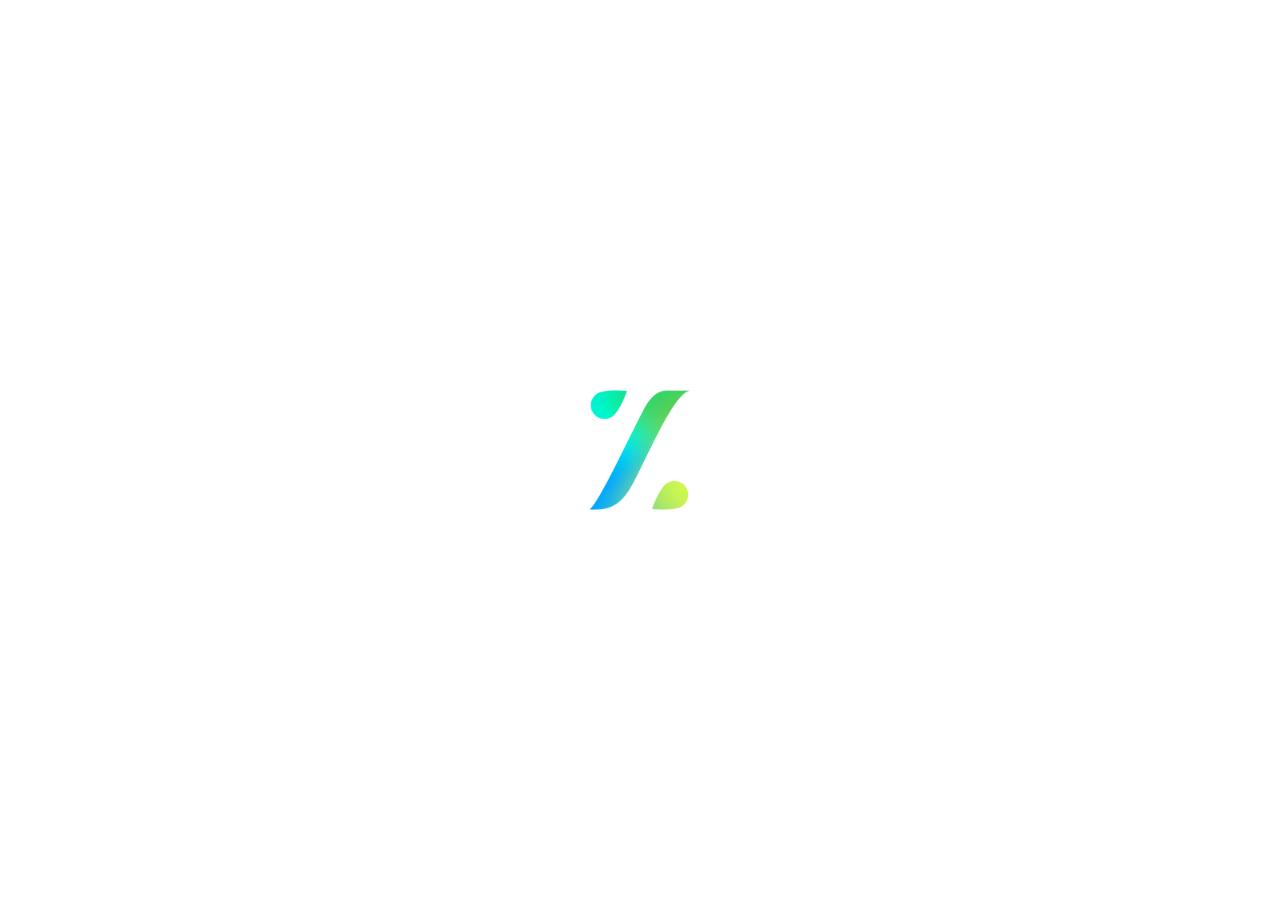
==== index.html @ a18e0700 "Add files via upload" ====
<!DOCTYPE html>
<html lang="id">
<head>
	<meta charset="UTF-8">
	<title>Zaleva</title>
	<meta name="title" content="Zaleva">
	<meta name="description" content="Jual sprei, bed cover, masker dan masih banyak lagi">
	<meta name="keywords" content="zaleva, jual, sprei, bed cover, masker, jogjakarta, yogyakarta, jogja, yogya">
	<meta name="google" content="notranslate">
	<meta name="viewport" content="width=device-width, minimum-scale=1, initial-scale=1">
	<meta name="robots" content="index, follow">
	<meta http-equiv="X-UA-Compatible" content="IE=edge">
	<!-- Open Graph -->
	<meta property="og:title" content="Zaleva">
	<meta property="og:description" content="Jual sprei, bed cover, masker dan masih banyak lagi">
	<meta property="og:image" content="assets/img/ogp.jpg">
	<meta property="og:image:width" content="1200">
	<meta property="og:image:height" content="630">
	<meta property="og:locale" content="id_ID">
	<meta property="og:type" content="website">
	<meta property="og:site_name" content="Zaleva">
	<meta property="og:url" content="https://zalevaid.github.io">
	<!-- <meta property="twitter:image" content="assets/img/ogp.jpg"> -->
	<!-- Canonical -->
	<link rel="canonical" href="https://zalevaid.github.io">
	<!-- Favicon -->
	<!-- <link rel="shortcut icon" sizes="16x16 32x32 48x48" href="assets/icon/favicon.ico"> -->
	<!-- Manifest -->
	<!-- <link rel="manifest" href="manifest.json"> -->
	<!-- Android -->
	<!-- <link rel="icon" type="image/png" sizes="16x16" href="assets/icon/icon-16x16.png">
	<link rel="icon" type="image/png" sizes="32x32" href="assets/icon/icon-32x32.png"> -->
	<!-- iOS -->
	<!-- <meta name="apple-mobile-web-app-capable" content="yes">
	<meta name="apple-mobile-web-app-status-bar-style" content="default">
	<meta name="apple-mobile-web-app-title" content="Zaleva">
	<link rel="apple-touch-icon" href="assets/icon/icon-72x72.png">
	<link rel="apple-touch-icon" href="assets/icon/icon-96x96.png">
	<link rel="apple-touch-icon" href="assets/icon/icon-128x128.png">
	<link rel="apple-touch-icon" href="assets/icon/icon-144x144.png">
	<link rel="apple-touch-icon" href="assets/icon/icon-152x152.png">
	<link rel="apple-touch-icon" href="assets/icon/icon-192x192.png">
	<link rel="apple-touch-icon" href="assets/icon/icon-384x384.png">
	<link rel="apple-touch-icon" href="assets/icon/icon-512x512.png"> -->
	<!-- Windows -->
	<!-- <meta name="msapplication-TileImage" content="assets/icon/icon-512x512.png"> -->
	<!-- Status Bar -->
	<meta name="apple-mobile-web-app-status-bar" content="#023466">
	<meta name="msapplication-TileColor" content="#023466">
	<meta name="theme-color" content="#023466">
	<!-- Preload -->
	<!-- <link rel="preload" as="style" href="https://cdn.jsdelivr.net/npm/bootstrap@5.0.0-beta1/dist/css/bootstrap.min.css">
	<link rel="preload" as="script" href="https://cdn.jsdelivr.net/npm/bootstrap@5.0.0-beta1/dist/js/bootstrap.bundle.min.js">
	<link rel="preconnect" href="https://fonts.gstatic.com">
	<link rel="preload" as="style" href="assets/css/main.css">
	<link rel="preload" as="script" href="assets/js/main.js"> -->
	<!-- Main -->
	<!-- <link rel="stylesheet" href="https://fonts.googleapis.com/css2?family=Work+Sans:wght@400;500;700&display=swap">
	<link rel="stylesheet" href="https://cdn.jsdelivr.net/npm/bootstrap@5.0.0-beta1/dist/css/bootstrap.min.css" crossorigin="anonymous" integrity="sha384-giJF6kkoqNQ00vy+HMDP7azOuL0xtbfIcaT9wjKHr8RbDVddVHyTfAAsrekwKmP1">
	<link rel="stylesheet" href="assets/css/main.css"> -->
	<style type="text/css">
		body {
			margin: 0;
			display: flex;
			align-items: center;
			justify-content: center;
			width: 100vw;
			height: 100vh;
		}
	</style>
</head>

<body>

<img width="200" height="200" src="logo.png">

</body>
</html>
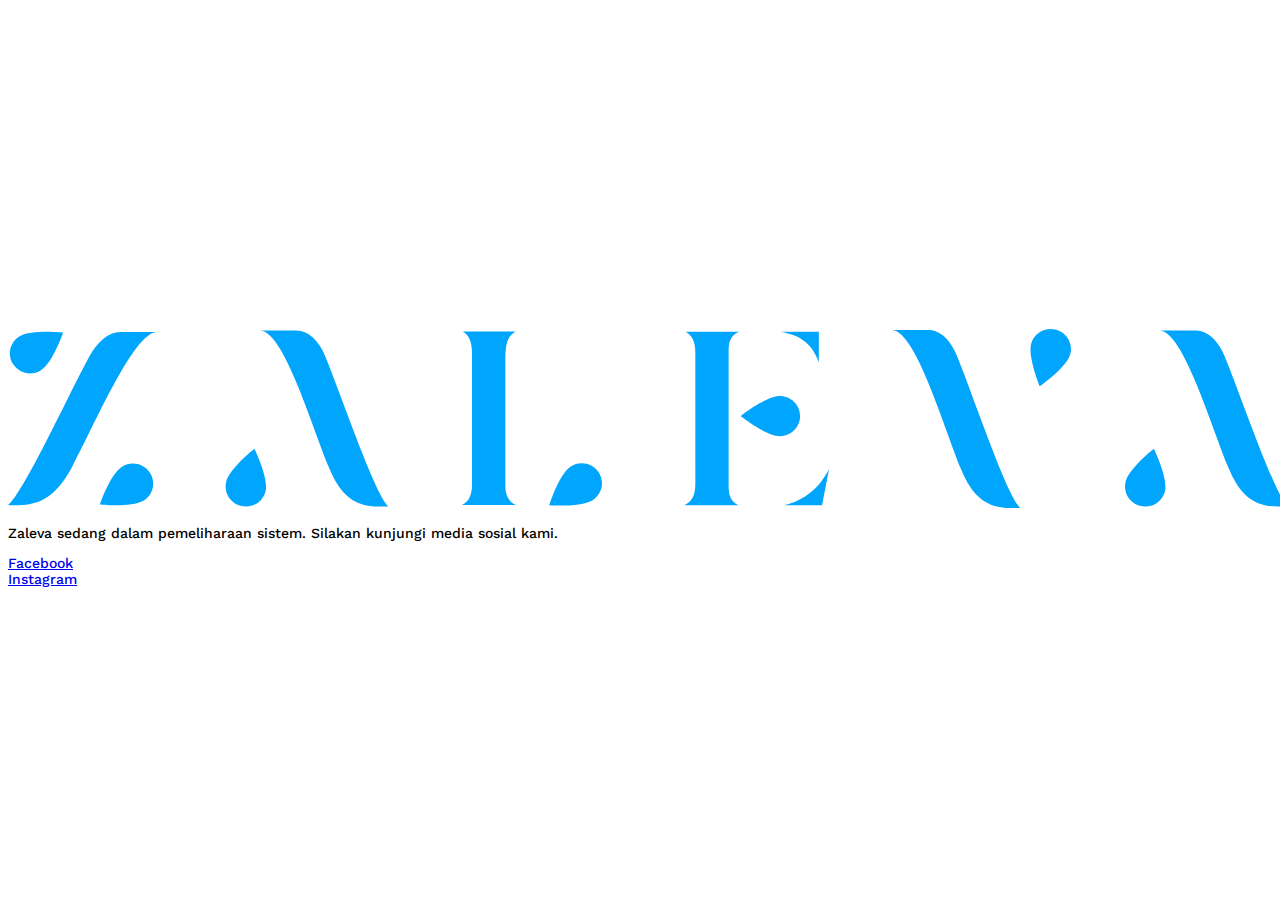
==== commit f8661081: "Add files via upload" ====
--- a/index.html
+++ b/index.html
@@ -4,75 +4,76 @@
 	<meta charset="UTF-8">
 	<title>Zaleva</title>
 	<meta name="title" content="Zaleva">
-	<meta name="description" content="Jual sprei, bed cover, masker dan masih banyak lagi">
-	<meta name="keywords" content="zaleva, jual, sprei, bed cover, masker, jogjakarta, yogyakarta, jogja, yogya">
+	<meta name="description" content="Jual sprei dan bed cover unik. Bisa dikirim ke seluruh Indonesia.">
+	<meta name="keywords" content="sprei, bed cover, unik, lucu, mewah, elegan, karakter, kartun, jual, yogya, yogyakarta, jogja, jogjakarta, indonesia">
 	<meta name="google" content="notranslate">
 	<meta name="viewport" content="width=device-width, minimum-scale=1, initial-scale=1">
 	<meta name="robots" content="index, follow">
 	<meta http-equiv="X-UA-Compatible" content="IE=edge">
 	<!-- Open Graph -->
 	<meta property="og:title" content="Zaleva">
-	<meta property="og:description" content="Jual sprei, bed cover, masker dan masih banyak lagi">
+	<meta property="og:description" content="Jual sprei dan bed cover unik. Bisa dikirim ke seluruh Indonesia.">
 	<meta property="og:image" content="assets/img/ogp.jpg">
 	<meta property="og:image:width" content="1200">
 	<meta property="og:image:height" content="630">
 	<meta property="og:locale" content="id_ID">
 	<meta property="og:type" content="website">
 	<meta property="og:site_name" content="Zaleva">
-	<meta property="og:url" content="https://zalevaid.github.io">
-	<!-- <meta property="twitter:image" content="assets/img/ogp.jpg"> -->
+	<meta property="og:url" content="http://zalevastore.com">
+	<meta property="twitter:image" content="assets/img/ogp.jpg">
 	<!-- Canonical -->
-	<link rel="canonical" href="https://zalevaid.github.io">
+	<link rel="canonical" href="http://zalevastore.com">
 	<!-- Favicon -->
-	<!-- <link rel="shortcut icon" sizes="16x16 32x32 48x48" href="assets/icon/favicon.ico"> -->
-	<!-- Manifest -->
-	<!-- <link rel="manifest" href="manifest.json"> -->
-	<!-- Android -->
-	<!-- <link rel="icon" type="image/png" sizes="16x16" href="assets/icon/icon-16x16.png">
-	<link rel="icon" type="image/png" sizes="32x32" href="assets/icon/icon-32x32.png"> -->
-	<!-- iOS -->
-	<!-- <meta name="apple-mobile-web-app-capable" content="yes">
-	<meta name="apple-mobile-web-app-status-bar-style" content="default">
-	<meta name="apple-mobile-web-app-title" content="Zaleva">
-	<link rel="apple-touch-icon" href="assets/icon/icon-72x72.png">
-	<link rel="apple-touch-icon" href="assets/icon/icon-96x96.png">
-	<link rel="apple-touch-icon" href="assets/icon/icon-128x128.png">
-	<link rel="apple-touch-icon" href="assets/icon/icon-144x144.png">
-	<link rel="apple-touch-icon" href="assets/icon/icon-152x152.png">
-	<link rel="apple-touch-icon" href="assets/icon/icon-192x192.png">
-	<link rel="apple-touch-icon" href="assets/icon/icon-384x384.png">
-	<link rel="apple-touch-icon" href="assets/icon/icon-512x512.png"> -->
-	<!-- Windows -->
-	<!-- <meta name="msapplication-TileImage" content="assets/icon/icon-512x512.png"> -->
-	<!-- Status Bar -->
-	<meta name="apple-mobile-web-app-status-bar" content="#023466">
-	<meta name="msapplication-TileColor" content="#023466">
-	<meta name="theme-color" content="#023466">
+	<link rel="shortcut icon" sizes="16x16 32x32 48x48" href="assets/icon/favicon.ico">
 	<!-- Preload -->
-	<!-- <link rel="preload" as="style" href="https://cdn.jsdelivr.net/npm/bootstrap@5.0.0-beta1/dist/css/bootstrap.min.css">
+	<link rel="preload" as="style" href="https://cdn.jsdelivr.net/npm/bootstrap@5.0.0-beta1/dist/css/bootstrap.min.css">
 	<link rel="preload" as="script" href="https://cdn.jsdelivr.net/npm/bootstrap@5.0.0-beta1/dist/js/bootstrap.bundle.min.js">
+	<link rel="preload" as="style" href="https://cdn.materialdesignicons.com/5.4.55/css/materialdesignicons.min.css">
 	<link rel="preconnect" href="https://fonts.gstatic.com">
 	<link rel="preload" as="style" href="assets/css/main.css">
-	<link rel="preload" as="script" href="assets/js/main.js"> -->
+	<link rel="preload" as="script" href="assets/js/main.js">
 	<!-- Main -->
-	<!-- <link rel="stylesheet" href="https://fonts.googleapis.com/css2?family=Work+Sans:wght@400;500;700&display=swap">
+	<link rel="stylesheet" href="https://fonts.googleapis.com/css2?family=Work+Sans:wght@400;500;700&display=swap">
 	<link rel="stylesheet" href="https://cdn.jsdelivr.net/npm/bootstrap@5.0.0-beta1/dist/css/bootstrap.min.css" crossorigin="anonymous" integrity="sha384-giJF6kkoqNQ00vy+HMDP7azOuL0xtbfIcaT9wjKHr8RbDVddVHyTfAAsrekwKmP1">
-	<link rel="stylesheet" href="assets/css/main.css"> -->
-	<style type="text/css">
-		body {
-			margin: 0;
-			display: flex;
-			align-items: center;
-			justify-content: center;
-			width: 100vw;
-			height: 100vh;
-		}
-	</style>
+	<link rel="stylesheet" href="https://cdn.materialdesignicons.com/5.4.55/css/materialdesignicons.min.css">
+	<link rel="stylesheet" href="assets/css/main.css">
 </head>
 
-<body>
+<body class="maintenance">
 
-<img width="200" height="200" src="logo.png">
+<main>
+	<div class="container">
+		<div class="row">
+			<div class="col-md-6 col-lg-5 col-xl-4 mx-auto text-center">
+				<div class="p-3">
+					<picture>
+						<source type="image/svg+xml" srcset="assets/img/logo-zaleva.svg 1x, assets/img/logo-zaleva.svg 2x">
+						<img class="img-fluid" loading="lazy" src="assets/img/logo-zaleva.svg" srcset="assets/img/logo-zaleva.svg 1x, assets/img/logo-zaleva.svg 2x" alt="Zaleva">
+					</picture>
+					<p class="opacity-5 my-4">Zaleva sedang dalam pemeliharaan sistem. Silakan kunjungi media sosial kami.</p>
+					<div class="d-inline-block mb-2 mx-2">
+						<a class="btn rounded-3 d-flex align-items-center lh-1 py-2 btn-primary" href="https://web.facebook.com/zaleva.id">
+							<span class="mdi mdi-facebook"></span>
+							<span class="mx-1">Facebook</span>
+						</a>
+					</div>
+					<div class="d-inline-block mb-2 mx-2">
+						<a class="btn rounded-3 d-flex align-items-center lh-1 py-2 btn-primary" href="https://www.instagram.com/zaleva.id">
+							<span class="mdi mdi-instagram"></span>
+							<span class="mx-1">Instagram</span>
+						</a>
+					</div>
+				</div>
+			</div>
+		</div>
+	</div>
+</main>
+
+<section>
+	<!-- Main -->
+	<script src="https://cdn.jsdelivr.net/npm/bootstrap@5.0.0-beta1/dist/js/bootstrap.bundle.min.js" crossorigin="anonymous" integrity="sha384-ygbV9kiqUc6oa4msXn9868pTtWMgiQaeYH7/t7LECLbyPA2x65Kgf80OJFdroafW" defer></script>
+	<script src="assets/js/main.js" defer></script>
+</section>
 
 </body>
 </html>--- a/assets/css/main.css
+++ b/assets/css/main.css
@@ -0,0 +1,36 @@
+/*
+ * Zaleva
+ * https://zalevastore.com
+ * Design by Degiam - https://degiam.github.io
+ * Copyright (c) 2020
+ */
+
+/* Base */
+	body {
+		font-family: 'Work Sans', sans-serif;
+		font-size: .875rem;
+		font-weight: 500;
+		height: 100vh;
+	}
+
+	@-moz-document url-prefix() {
+		body {
+			font-weight: 400;
+		}
+	}
+
+/* Maintenance */
+	.maintenance {
+		display: table;
+		width: 100%;
+	}
+	.maintenance main {
+		width: 100%;
+		display: table-cell;
+		vertical-align: middle;
+	}
+	@media (max-width: 767px) {
+		.maintenance {
+			padding-top: 0;
+		}
+	}
--- a/assets/css/main.css
+++ b/assets/css/main.css
@@ -0,0 +1,36 @@
+/*
+ * Zaleva
+ * https://zalevastore.com
+ * Design by Degiam - https://degiam.github.io
+ * Copyright (c) 2020
+ */
+
+/* Base */
+	body {
+		font-family: 'Work Sans', sans-serif;
+		font-size: .875rem;
+		font-weight: 500;
+		height: 100vh;
+	}
+
+	@-moz-document url-prefix() {
+		body {
+			font-weight: 400;
+		}
+	}
+
+/* Maintenance */
+	.maintenance {
+		display: table;
+		width: 100%;
+	}
+	.maintenance main {
+		width: 100%;
+		display: table-cell;
+		vertical-align: middle;
+	}
+	@media (max-width: 767px) {
+		.maintenance {
+			padding-top: 0;
+		}
+	}
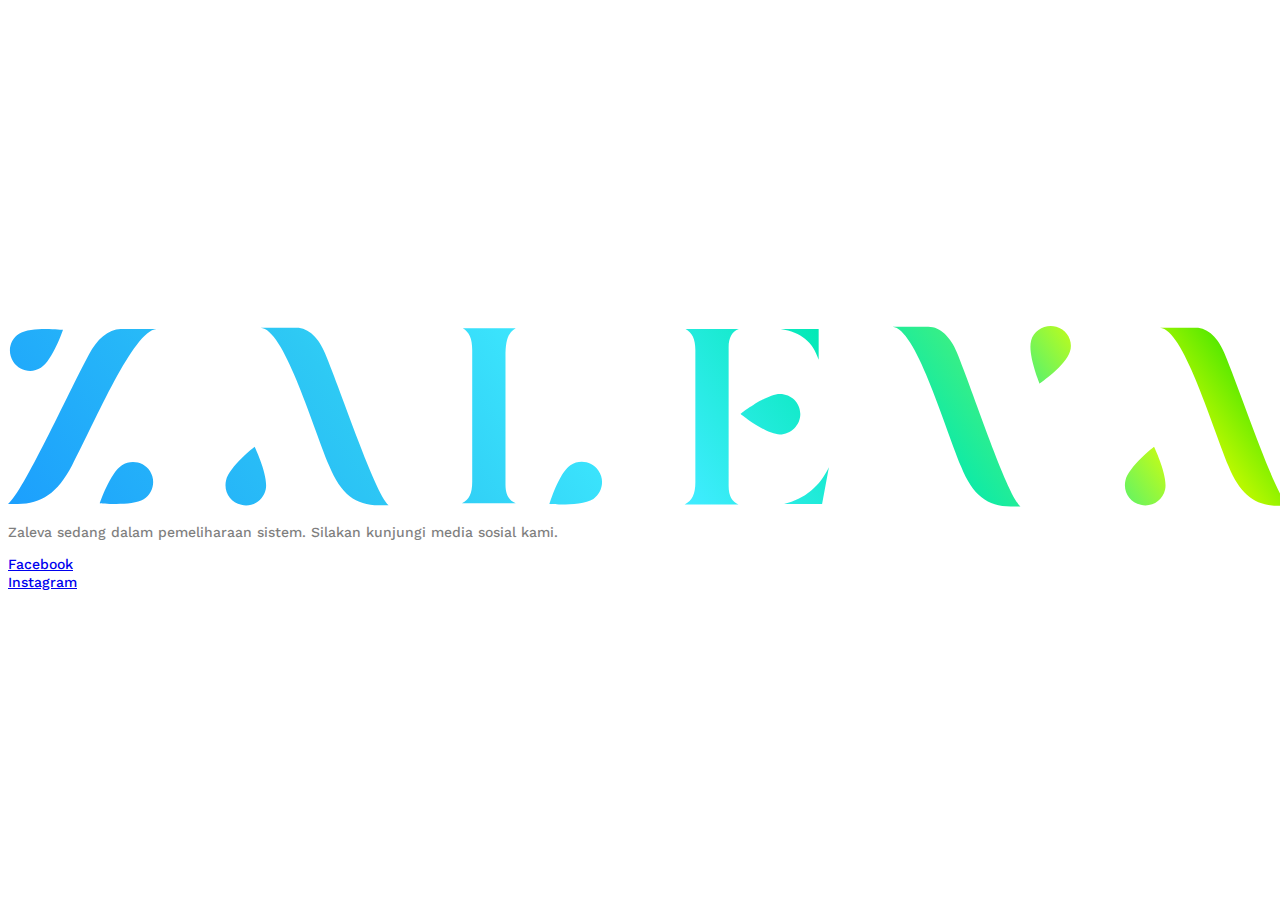
==== commit 038837c0: "Add files via upload" ====
--- a/index.html
+++ b/index.html
@@ -19,19 +19,39 @@
 	<meta property="og:locale" content="id_ID">
 	<meta property="og:type" content="website">
 	<meta property="og:site_name" content="Zaleva">
-	<meta property="og:url" content="http://zalevastore.com">
+	<meta property="og:url" content="https://zalevastore.com">
 	<meta property="twitter:image" content="assets/img/ogp.jpg">
 	<!-- Canonical -->
-	<link rel="canonical" href="http://zalevastore.com">
+	<link rel="canonical" href="https://zalevastore.com">
 	<!-- Favicon -->
 	<link rel="shortcut icon" sizes="16x16 32x32 48x48" href="assets/icon/favicon.ico">
+	<!-- Android -->
+	<link rel="icon" type="image/png" sizes="16x16" href="assets/icon/icon-16x16.png">
+	<link rel="icon" type="image/png" sizes="32x32" href="assets/icon/icon-32x32.png">
+	<!-- iOS -->
+	<meta name="apple-mobile-web-app-capable" content="yes">
+	<meta name="apple-mobile-web-app-status-bar-style" content="default">
+	<meta name="apple-mobile-web-app-title" content="Zaleva">
+	<link rel="apple-touch-icon" href="assets/icon/icon-72x72.png">
+	<link rel="apple-touch-icon" href="assets/icon/icon-96x96.png">
+	<link rel="apple-touch-icon" href="assets/icon/icon-128x128.png">
+	<link rel="apple-touch-icon" href="assets/icon/icon-144x144.png">
+	<link rel="apple-touch-icon" href="assets/icon/icon-152x152.png">
+	<link rel="apple-touch-icon" href="assets/icon/icon-192x192.png">
+	<link rel="apple-touch-icon" href="assets/icon/icon-384x384.png">
+	<link rel="apple-touch-icon" href="assets/icon/icon-512x512.png">
+	<!-- Windows -->
+	<meta name="msapplication-TileImage" content="assets/icon/icon-512x512.png">
+	<!-- Status Bar -->
+	<meta name="apple-mobile-web-app-status-bar" content="#00A2FE">
+	<meta name="msapplication-TileColor" content="#00A2FE">
+	<meta name="theme-color" content="#00A2FE">
 	<!-- Preload -->
 	<link rel="preload" as="style" href="https://cdn.jsdelivr.net/npm/bootstrap@5.0.0-beta1/dist/css/bootstrap.min.css">
 	<link rel="preload" as="script" href="https://cdn.jsdelivr.net/npm/bootstrap@5.0.0-beta1/dist/js/bootstrap.bundle.min.js">
 	<link rel="preload" as="style" href="https://cdn.materialdesignicons.com/5.4.55/css/materialdesignicons.min.css">
 	<link rel="preconnect" href="https://fonts.gstatic.com">
 	<link rel="preload" as="style" href="assets/css/main.css">
-	<link rel="preload" as="script" href="assets/js/main.js">
 	<!-- Main -->
 	<link rel="stylesheet" href="https://fonts.googleapis.com/css2?family=Work+Sans:wght@400;500;700&display=swap">
 	<link rel="stylesheet" href="https://cdn.jsdelivr.net/npm/bootstrap@5.0.0-beta1/dist/css/bootstrap.min.css" crossorigin="anonymous" integrity="sha384-giJF6kkoqNQ00vy+HMDP7azOuL0xtbfIcaT9wjKHr8RbDVddVHyTfAAsrekwKmP1">
@@ -44,13 +64,21 @@
 <main>
 	<div class="container">
 		<div class="row">
-			<div class="col-md-6 col-lg-5 col-xl-4 mx-auto text-center">
+			<div class="col-10 col-md-6 col-lg-5 col-xl-5 mx-auto text-center">
 				<div class="p-3">
 					<picture>
 						<source type="image/svg+xml" srcset="assets/img/logo-zaleva.svg 1x, assets/img/logo-zaleva.svg 2x">
 						<img class="img-fluid" loading="lazy" src="assets/img/logo-zaleva.svg" srcset="assets/img/logo-zaleva.svg 1x, assets/img/logo-zaleva.svg 2x" alt="Zaleva">
 					</picture>
-					<p class="opacity-5 my-4">Zaleva sedang dalam pemeliharaan sistem. Silakan kunjungi media sosial kami.</p>
+				</div>
+			</div>
+		</div>
+		<div class="row">
+			<div class="col-md-6 col-lg-5 col-xl-4 mx-auto text-center">
+				<div class="p-3">
+					<p class="opacity-5 mb-0">Zaleva sedang dalam pemeliharaan sistem. Silakan kunjungi media sosial kami.</p>
+				</div>
+				<div class="p-3">
 					<div class="d-inline-block mb-2 mx-2">
 						<a class="btn rounded-3 d-flex align-items-center lh-1 py-2 btn-primary" href="https://web.facebook.com/zaleva.id">
 							<span class="mdi mdi-facebook"></span>
@@ -69,11 +97,5 @@
 	</div>
 </main>
 
-<section>
-	<!-- Main -->
-	<script src="https://cdn.jsdelivr.net/npm/bootstrap@5.0.0-beta1/dist/js/bootstrap.bundle.min.js" crossorigin="anonymous" integrity="sha384-ygbV9kiqUc6oa4msXn9868pTtWMgiQaeYH7/t7LECLbyPA2x65Kgf80OJFdroafW" defer></script>
-	<script src="assets/js/main.js" defer></script>
-</section>
-
 </body>
 </html>--- a/assets/css/main.css
+++ b/assets/css/main.css
@@ -1,8 +1,7 @@
 /*
  * Zaleva
  * https://zalevastore.com
- * Design by Degiam - https://degiam.github.io
- * Copyright (c) 2020
+ * Copyright (c) 2021
  */
 
 /* Base */
@@ -11,6 +10,10 @@
 		font-size: .875rem;
 		font-weight: 500;
 		height: 100vh;
+	}
+
+	.btn {
+		font-weight: 500;
 	}
 
 	@-moz-document url-prefix() {
@@ -34,3 +37,21 @@
 			padding-top: 0;
 		}
 	}
+
+/* Icon */
+	.mdi {
+		font-size: 18px;
+		height: 18px;
+		line-height: 1;
+	}
+
+/* Focus */
+	.btn:focus {
+		box-shadow: none;
+	}
+
+/* Opacity */
+	.opacity-5 {
+		opacity: .5;
+	}
+
--- a/assets/css/main.css
+++ b/assets/css/main.css
@@ -1,8 +1,7 @@
 /*
  * Zaleva
  * https://zalevastore.com
- * Design by Degiam - https://degiam.github.io
- * Copyright (c) 2020
+ * Copyright (c) 2021
  */
 
 /* Base */
@@ -11,6 +10,10 @@
 		font-size: .875rem;
 		font-weight: 500;
 		height: 100vh;
+	}
+
+	.btn {
+		font-weight: 500;
 	}
 
 	@-moz-document url-prefix() {
@@ -34,3 +37,21 @@
 			padding-top: 0;
 		}
 	}
+
+/* Icon */
+	.mdi {
+		font-size: 18px;
+		height: 18px;
+		line-height: 1;
+	}
+
+/* Focus */
+	.btn:focus {
+		box-shadow: none;
+	}
+
+/* Opacity */
+	.opacity-5 {
+		opacity: .5;
+	}
+
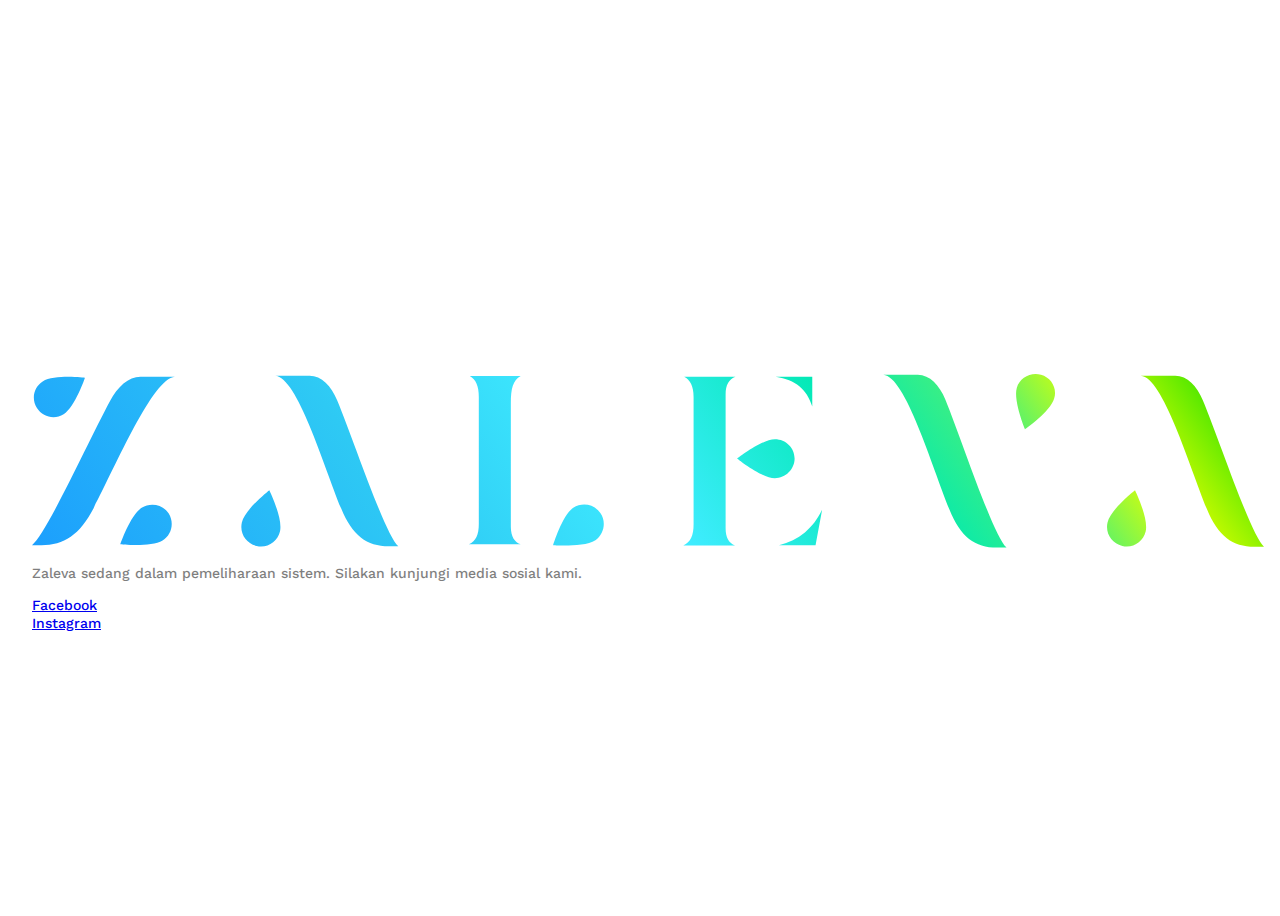
==== commit d8778c9a: "Add files via upload" ====
--- a/index.html
+++ b/index.html
@@ -4,15 +4,22 @@
 	<meta charset="UTF-8">
 	<title>Zaleva</title>
 	<meta name="title" content="Zaleva">
-	<meta name="description" content="Jual sprei dan bed cover unik. Bisa dikirim ke seluruh Indonesia.">
-	<meta name="keywords" content="sprei, bed cover, unik, lucu, mewah, elegan, karakter, kartun, jual, yogya, yogyakarta, jogja, jogjakarta, indonesia">
+	<meta name="description" content="Jual sprei kekinian, berkualitas, lembut dan nyaman untuk keluarga. Bisa dikirim ke seluruh Indonesia.">
+	<meta name="keywords" content="order, pesan, beli, online, sarung, guling, bantal, unik, lucu, mewah, elegan">
 	<meta name="google" content="notranslate">
 	<meta name="viewport" content="width=device-width, minimum-scale=1, initial-scale=1">
 	<meta name="robots" content="index, follow">
 	<meta http-equiv="X-UA-Compatible" content="IE=edge">
+	<!-- Cache -->
+	<meta http-equiv="cache-control" content="no-cache, no-store, must-revalidate">
+	<meta http-equiv="cache-control" content="max-age=0">
+	<meta http-equiv="cache-control" content="no-cache">
+	<meta http-equiv="expires" content="0">
+	<meta http-equiv="expires" content="Wed, 01 Jan 2020 1:00:00 GMT">
+	<meta http-equiv="pragma" content="no-cache">
 	<!-- Open Graph -->
 	<meta property="og:title" content="Zaleva">
-	<meta property="og:description" content="Jual sprei dan bed cover unik. Bisa dikirim ke seluruh Indonesia.">
+	<meta property="og:description" content="Jual sprei kekinian, berkualitas, lembut dan nyaman untuk keluarga. Bisa dikirim ke seluruh Indonesia.">
 	<meta property="og:image" content="assets/img/ogp.jpg">
 	<meta property="og:image:width" content="1200">
 	<meta property="og:image:height" content="630">
@@ -25,6 +32,8 @@
 	<link rel="canonical" href="https://zalevastore.com">
 	<!-- Favicon -->
 	<link rel="shortcut icon" sizes="16x16 32x32 48x48" href="assets/icon/favicon.ico">
+	<!-- Manifest -->
+	<link rel="manifest" href="manifest.json">
 	<!-- Android -->
 	<link rel="icon" type="image/png" sizes="16x16" href="assets/icon/icon-16x16.png">
 	<link rel="icon" type="image/png" sizes="32x32" href="assets/icon/icon-32x32.png">
@@ -48,7 +57,6 @@
 	<meta name="theme-color" content="#00A2FE">
 	<!-- Preload -->
 	<link rel="preload" as="style" href="https://cdn.jsdelivr.net/npm/bootstrap@5.0.0-beta1/dist/css/bootstrap.min.css">
-	<link rel="preload" as="script" href="https://cdn.jsdelivr.net/npm/bootstrap@5.0.0-beta1/dist/js/bootstrap.bundle.min.js">
 	<link rel="preload" as="style" href="https://cdn.materialdesignicons.com/5.4.55/css/materialdesignicons.min.css">
 	<link rel="preconnect" href="https://fonts.gstatic.com">
 	<link rel="preload" as="style" href="assets/css/main.css">
@@ -57,6 +65,7 @@
 	<link rel="stylesheet" href="https://cdn.jsdelivr.net/npm/bootstrap@5.0.0-beta1/dist/css/bootstrap.min.css" crossorigin="anonymous" integrity="sha384-giJF6kkoqNQ00vy+HMDP7azOuL0xtbfIcaT9wjKHr8RbDVddVHyTfAAsrekwKmP1">
 	<link rel="stylesheet" href="https://cdn.materialdesignicons.com/5.4.55/css/materialdesignicons.min.css">
 	<link rel="stylesheet" href="assets/css/main.css">
+	<script>var d=new Date;function addCookie(e,i,o){d.setTime(d.getTime()+24*o*60*60*1e3),document.cookie=e+"="+i+"; expires="+d.toGMTString()}addCookie("visit",d.getTime(),"1");</script>
 </head>
 
 <body class="maintenance">
--- a/assets/css/main.css
+++ b/assets/css/main.css
@@ -1,25 +1,79 @@
 /*
  * Zaleva
  * https://zalevastore.com
+ * Sprei kekinian, berkualitas, lembut dan nyaman untuk keluarga
  * Copyright (c) 2021
  */
 
 /* Base */
+	:root {
+		--bs-warning: #ffd400;
+
+		--bs-darkest: #1b1e21;
+
+		--bs-dark-main: #212529;
+		--bs-darkest-main: #16181b;
+
+		--bs-form-focus: #86b7fe;
+
+		--bs-gray-light: #ecf0f3;
+		--bs-gray-mid: #9ba0a5;
+
+		--bs-green: #44cc18;
+		--bs-red: #ff4456;
+	}
+
 	body {
 		font-family: 'Work Sans', sans-serif;
 		font-size: .875rem;
 		font-weight: 500;
+	}
+
+	.btn,
+	.form-control,
+	.form-select,
+	.input-group-text,
+	.dropdown-menu {
+		font-size: .875rem;
+	}
+	.btn,
+	.form-control,
+	.form-select,
+	.dropdown-item {
+		font-weight: 500;
+	}
+
+	@-moz-document url-prefix() {
+		body,
+		.btn,
+		.form-control,
+		.form-select,
+		.dropdown-item {
+			font-weight: 400;
+		}
+	}
+
+/* Layout */
+	body {
+		display: flex;
+		flex-direction: column;
 		height: 100vh;
 	}
-
-	.btn {
-		font-weight: 500;
-	}
-
-	@-moz-document url-prefix() {
-		body {
-			font-weight: 400;
-		}
+	main {
+		padding-top: 71px;
+	}
+	@media (min-width: 768px) {
+		main {
+			padding-top: 89px;
+		}
+	}
+	footer {
+		margin-top: auto;
+	}
+	.container,
+	.container-fluid {
+		padding-right: var(--bs-gutter-x,1.5rem);
+		padding-left: var(--bs-gutter-x,1.5rem);
 	}
 
 /* Maintenance */
@@ -44,14 +98,462 @@
 		height: 18px;
 		line-height: 1;
 	}
+	header .mdi {
+		font-size: 25px;
+		height: 25px;
+	}
+
+/* Color */
+	.bg-darkest {
+		background-color: var(--bs-darkest);
+	}
+	.bg-warning {
+		background-color: var(--bs-warning) !important;
+	}
+	.bg-purple {
+		background-color: var(--bs-purple);
+	}
+	.bg-indigo {
+		background-color: var(--bs-indigo);
+	}
+	.bg-teal {
+		background-color: var(--bs-teal);
+	}
+	.bg-pink {
+		background-color: var(--bs-pink);
+	}
+	.bg-cyan {
+		background-color: var(--bs-cyan);
+	}
+	.bg-orange {
+		background-color: var(--bs-orange);
+	}
+
+/* Hover */
+	.page-link:hover {
+		background-color: rgba(0,0,0,.05);
+	}
+	.table-hover>tbody>tr:hover {
+		--bs-table-accent-bg: rgba(0,0,0,.04);
+	}
 
 /* Focus */
-	.btn:focus {
+	.navbar-toggler:focus,
+	button:focus,
+	.btn:focus,
+	.btn.active:focus,
+	.btn:active:focus,
+	.btn-check:focus+.btn,
+	.show>.btn-dark.dropdown-toggle:focus,
+	.btn-close:focus,
+	.page-link:focus {
 		box-shadow: none;
 	}
 
+	[class^="form-"]:focus,
+	[class^="form-"].is-valid:focus,
+	.was-validated [class^="form-"]:valid:focus,
+	[class^="form-"].is-invalid:focus,
+	.was-validated [class^="form-"]:invalid:focus {
+		outline: 0;
+		box-shadow: none;
+	}
+
+	[type="checkbox"] {
+		cursor: pointer;
+	}
+
+	.cursor-pointer {
+		cursor: pointer;
+	}
+	.cursor-default {
+		cursor: default;
+	}
+
+/* Typograph */
+	h1, h2, h3, h4, h5, h6 {
+		letter-spacing: -1px;
+	}
+	.ls-normal {
+		letter-spacing: normal;
+	}
+
+/* Image */
+	.object-fit-cover {
+		object-fit: cover;
+	}
+	.object-fit-contain {
+		object-fit: contain;
+	}
+	.filter-white {
+		filter: brightness(0) invert(1);
+	}
+
 /* Opacity */
+	.opacity {
+		opacity: 1;
+	}
+	.opacity-2 {
+		opacity: .2;
+	}
 	.opacity-5 {
 		opacity: .5;
 	}
-
+	.opacity-7 {
+		opacity: .7;
+	}
+
+/* Position */
+	@media (min-width: 768px) {
+		.position-md-sticky {
+			position: sticky;
+		}
+	}
+
+/* Size */
+	@media (min-width: 576px) {
+		.vh-sm-100 {
+			height: 100vh;
+		}
+	}
+	@media (min-width: 768px) {
+		.vh-md-100 {
+			height: 100vh;
+		}
+	}
+	@media (min-width: 992px) {
+		.vh-lg-100 {
+			height: 100vh;
+		}
+	}
+	@media (min-width: 1200px) {
+		.vh-xl-100 {
+			height: 100vh;
+		}
+	}
+
+/* Card */
+	.card.shadow {
+		border-color: #eee;
+	}
+
+/* Dropdown */
+	.dropdown-menu.shadow {
+		border-color: #eee;
+	}
+	.caret-none.dropdown-toggle:after {
+		display: none;
+	}
+
+/* Form */
+	.form-check-label {
+		cursor: pointer;
+	}
+	.form-control:focus + .input-group-text {
+		border-color: var(--bs-form-focus);
+	}
+
+	.form-control[type="search"] {
+		min-height: 35px;
+	}
+
+	.form-control[aria-describedby="password-button"]:not(.is-valid):not(.is-invalid),
+	.was-validated .form-control[aria-describedby="password-button"]:not(:valid):not(:invalid) {
+		padding-right: 0;
+	}
+	.has-validation .form-control.is-invalid + *,
+	.was-validated .has-validation .form-control:invalid + * {
+		border-color: var(--bs-danger);
+	}
+	.has-validation .form-control.is-valid + *,
+	.was-validated .has-validation .form-control:valid + * {
+		border-color: var(--bs-success);
+	}
+
+	.custom-file-label {
+		position: absolute;
+		top: 0;
+		right: 0;
+		left: 0;
+		z-index: 1;
+		display: block;
+		width: 100%;
+		padding: .375rem .75rem;
+		white-space: nowrap;
+		overflow: hidden;
+		background-color: var(--bs-white);
+		background-clip: padding-box;
+		border: 1px solid #ced4da;
+		-webkit-appearance: none;
+		-moz-appearance: none;
+		appearance: none;
+		border-radius: .25rem;
+		cursor: pointer;
+		transition: border-color .15s ease-in-out,box-shadow .15s ease-in-out;
+	}
+	.custom-file-label:after {
+		position: absolute;
+		top: 0;
+		right: 0;
+		bottom: 0;
+		padding: .375rem .75rem;
+		color: var(--bs-gray);
+		background-color: var(--bs-gray-light);
+		border-left: inherit;
+		border-radius: 0 .2rem .2rem 0;
+		content: 'Browse';
+	}
+	.custom-file-thumbnail-properties {
+		display: flex;
+		align-items: flex-start;
+	}
+	.form-control.is-valid + .custom-file-label,
+	.form-control.is-invalid + .custom-file-label,
+	.was-validated .form-control:valid + .custom-file-label,
+	.was-validated .form-control:invalid + .custom-file-label {
+		padding-right: calc(1.5em + .75rem);
+		background-repeat: no-repeat;
+		background-position: right calc(.375em + .1875rem) center;
+		background-size: calc(.75em + .375rem) calc(.75em + .375rem);
+	}
+	.form-control.is-invalid + .custom-file-label,
+	.was-validated .form-control:invalid + .custom-file-label {
+		border-color: var(--bs-danger);
+	}
+	.form-control.is-valid + .custom-file-label,
+	.was-validated .form-control:valid + .custom-file-label {
+		border-color: var(--bs-success);
+	}
+
+/* Alert */
+	.alert-dark {
+		color: var(--bs-white);
+		background-color: var(--bs-gray-dark);
+		border-color: var(--bs-gray-dark);
+	}
+	.alert-float .alert {
+		width: -moz-fit-content;
+		width: fit-content;
+		margin-left: auto;
+	}
+
+/* Table */
+	.table>:not(caption)>*>* {
+		padding: .7rem .5rem;
+	}
+
+/* Pagin */
+	.page-link,
+	.page-link:focus {
+		color: var(--bs-dark);
+	}
+	.page-link,
+	.page-link:focus,
+	.page-item.disabled .page-link {
+		background-color: transparent;
+	}
+	.page-item.disabled .page-link {
+		opacity: .5;
+	}
+
+/* Size */
+	@media (min-width: 992px) {
+		.w-lg-75 {
+			width: 75%;
+		}
+	}
+
+/* Collapse */
+	.scale.collapse,
+	.scale.collapsing {
+		transform: scale(0);
+		transition: all .25s ease;
+	}
+	.scale.collapse.show {
+		transform: scale(1);
+		transition: all .25s ease;
+	}
+
+/* Carousel */
+	.carousel-indicators li {
+		width: .5rem;
+		height: .5rem;
+		border-radius: 50%;
+		margin-left: .5rem;
+		margin-right: .5rem;
+	}
+
+/* Variant */
+	.navbar-light .navbar-toggler,
+	.navbar-light .navbar-nav .nav-link {
+		color: var(--bs-dark);
+	}
+	.navbar-toggler[aria-expanded="true"] {
+		color: var(--bs-primary);
+	}
+	@media (max-width: 767px) {
+		.navbar-nav {
+			height: calc(100vh - 72px);
+			overflow: auto;
+		}
+		.navbar-nav,
+		.navbar-nav .dropdown-menu {
+			font-size: 1rem;
+		}
+		.navbar-nav .dropdown-menu {
+			border: none;
+			margin-top: 0;
+			padding-top: 0;
+		}
+	}
+	.icon-dark-mode {
+		margin-top: -2px;
+		transform: rotate(180deg);
+	}
+	.btn-wa {
+		color: var(--bs-success);
+	}
+	.btn-wa:hover {
+		color: var(--bs-green);
+	}
+
+	.product-image img {
+		width: 100%;
+		height: 200px;
+		object-fit: cover;
+	}
+	.product-image .btn {
+		padding: .75rem 1.5rem;
+		opacity: 0;
+		transition: opacity .25s ease;
+		z-index: 1;
+	}
+	@media (min-width: 992px) {
+		.product-image img,
+		.product-image:hover img {
+			transition: all .25s ease;
+		}
+		.product-image:hover img {
+			transform: scale(1.1);
+			opacity: .9;
+		}
+		.product-image:hover .btn {
+			opacity: 1;
+			transition: opacity .25s ease;
+		}
+		.product-image img {
+			height: 200px
+		}
+	}
+	@media (min-width: 1200px) {
+		.product-image img {
+			height: 250px
+		}
+	}
+
+	#featured img {
+		max-height: calc(100vh - 89px);
+	}
+
+	#testimonial .carousel-control-next,
+	#testimonial .carousel-control-prev {
+		height: 175px;
+	}
+
+/* Dark Mode */
+	.transition-on,
+	.transition-on .navbar-light,
+	.transition-off,
+	.transition-off .navbar-light {
+		transition: all .25s ease;
+	}
+	.transition-on {
+		color: var(--bs-white);
+		background: var(--bs-dark);
+	}
+	.transition-on .navbar-light {
+		color: var(--bs-white);
+		background: var(--bs-darkest) !important;
+	}
+	.transition-off {
+		color: var(--bs-dark);
+		background-color: var(--bs-white);
+	}
+	.transition-off .navbar-light {
+		background-color: var(--bs-white) !important;
+	}
+	.dark {
+		color: var(--bs-white);
+		background-color: var(--bs-dark-main);
+	}
+	.dark .navbar-light {
+		background-color: var(--bs-darkest) !important;
+	}
+	.dark .navbar-nav .dropdown-menu,
+	.dark .navbar-nav .dropdown-item {
+		color: var(--bs-white);
+		background-color: var(--bs-darkest);
+	}
+	.dark .navbar-nav .dropdown-item:focus,
+	.dark .navbar-nav .dropdown-item:hover {
+		color: var(--bs-white);
+		background-color: var(--bs-dark-main);
+	}
+	.dark .navbar-light.border-bottom {
+		border-color: #383838 !important;
+	}
+	.dark footer .bg-dark {
+		background-color: var(--bs-darkest) !important;
+	}
+	.dark footer .bg-darkest {
+		background-color: var(--bs-darkest-main) !important;
+	}
+	.dark .navbar-brand .text-dark,
+	.dark .navbar-light .navbar-toggler,
+	.dark .navbar .btn-clear {
+		color: var(--bs-white);
+	}
+	.dark .text-dark:not(.bg-warning) {
+		color: var(--bs-white) !important;
+	}
+	.dark .navbar .btn-wa {
+		color: var(--bs-green);
+	}
+	.dark .product > .btn-dark {
+		color: var(--bs-dark);
+		background-color: var(--bs-white);
+	}
+	.dark .category .text-dark {
+		color: var(--bs-dark) !important;
+	}
+	.dark .btn-dark-mode *,
+	.dark a:not(.btn):not(.page-link):not(.dropdown-item):not(.alert-link) {
+		color: var(--bs-warning);
+	}
+	.dark a.nav-link {
+		color: var(--bs-white) !important;
+	}
+	.dark .breadcrumb-item,
+	.dark .breadcrumb-item.active,
+	.dark .page-link,
+	.dark .table,
+	.dark .table-hover>tbody>tr:hover {
+		color: var(--bs-white);
+	}
+	.dark thead,
+	.dark tbody,
+	.dark tfoot,
+	.dark tr,
+	.dark th,
+	.dark td {
+		border-color: rgba(255,255,255,.2);
+	}
+	.dark .table-hover>tbody>tr:hover {
+		--bs-table-accent-bg: rgba(0,0,0,.2);
+	}
+	.dark .page-item:not(.active) .page-link:hover {
+		background-color: rgba(0,0,0,.2);
+	}
+	.dark .card {
+		color: var(--bs-dark);
+	}
--- a/assets/css/main.css
+++ b/assets/css/main.css
@@ -1,25 +1,79 @@
 /*
  * Zaleva
  * https://zalevastore.com
+ * Sprei kekinian, berkualitas, lembut dan nyaman untuk keluarga
  * Copyright (c) 2021
  */
 
 /* Base */
+	:root {
+		--bs-warning: #ffd400;
+
+		--bs-darkest: #1b1e21;
+
+		--bs-dark-main: #212529;
+		--bs-darkest-main: #16181b;
+
+		--bs-form-focus: #86b7fe;
+
+		--bs-gray-light: #ecf0f3;
+		--bs-gray-mid: #9ba0a5;
+
+		--bs-green: #44cc18;
+		--bs-red: #ff4456;
+	}
+
 	body {
 		font-family: 'Work Sans', sans-serif;
 		font-size: .875rem;
 		font-weight: 500;
+	}
+
+	.btn,
+	.form-control,
+	.form-select,
+	.input-group-text,
+	.dropdown-menu {
+		font-size: .875rem;
+	}
+	.btn,
+	.form-control,
+	.form-select,
+	.dropdown-item {
+		font-weight: 500;
+	}
+
+	@-moz-document url-prefix() {
+		body,
+		.btn,
+		.form-control,
+		.form-select,
+		.dropdown-item {
+			font-weight: 400;
+		}
+	}
+
+/* Layout */
+	body {
+		display: flex;
+		flex-direction: column;
 		height: 100vh;
 	}
-
-	.btn {
-		font-weight: 500;
-	}
-
-	@-moz-document url-prefix() {
-		body {
-			font-weight: 400;
-		}
+	main {
+		padding-top: 71px;
+	}
+	@media (min-width: 768px) {
+		main {
+			padding-top: 89px;
+		}
+	}
+	footer {
+		margin-top: auto;
+	}
+	.container,
+	.container-fluid {
+		padding-right: var(--bs-gutter-x,1.5rem);
+		padding-left: var(--bs-gutter-x,1.5rem);
 	}
 
 /* Maintenance */
@@ -44,14 +98,462 @@
 		height: 18px;
 		line-height: 1;
 	}
+	header .mdi {
+		font-size: 25px;
+		height: 25px;
+	}
+
+/* Color */
+	.bg-darkest {
+		background-color: var(--bs-darkest);
+	}
+	.bg-warning {
+		background-color: var(--bs-warning) !important;
+	}
+	.bg-purple {
+		background-color: var(--bs-purple);
+	}
+	.bg-indigo {
+		background-color: var(--bs-indigo);
+	}
+	.bg-teal {
+		background-color: var(--bs-teal);
+	}
+	.bg-pink {
+		background-color: var(--bs-pink);
+	}
+	.bg-cyan {
+		background-color: var(--bs-cyan);
+	}
+	.bg-orange {
+		background-color: var(--bs-orange);
+	}
+
+/* Hover */
+	.page-link:hover {
+		background-color: rgba(0,0,0,.05);
+	}
+	.table-hover>tbody>tr:hover {
+		--bs-table-accent-bg: rgba(0,0,0,.04);
+	}
 
 /* Focus */
-	.btn:focus {
+	.navbar-toggler:focus,
+	button:focus,
+	.btn:focus,
+	.btn.active:focus,
+	.btn:active:focus,
+	.btn-check:focus+.btn,
+	.show>.btn-dark.dropdown-toggle:focus,
+	.btn-close:focus,
+	.page-link:focus {
 		box-shadow: none;
 	}
 
+	[class^="form-"]:focus,
+	[class^="form-"].is-valid:focus,
+	.was-validated [class^="form-"]:valid:focus,
+	[class^="form-"].is-invalid:focus,
+	.was-validated [class^="form-"]:invalid:focus {
+		outline: 0;
+		box-shadow: none;
+	}
+
+	[type="checkbox"] {
+		cursor: pointer;
+	}
+
+	.cursor-pointer {
+		cursor: pointer;
+	}
+	.cursor-default {
+		cursor: default;
+	}
+
+/* Typograph */
+	h1, h2, h3, h4, h5, h6 {
+		letter-spacing: -1px;
+	}
+	.ls-normal {
+		letter-spacing: normal;
+	}
+
+/* Image */
+	.object-fit-cover {
+		object-fit: cover;
+	}
+	.object-fit-contain {
+		object-fit: contain;
+	}
+	.filter-white {
+		filter: brightness(0) invert(1);
+	}
+
 /* Opacity */
+	.opacity {
+		opacity: 1;
+	}
+	.opacity-2 {
+		opacity: .2;
+	}
 	.opacity-5 {
 		opacity: .5;
 	}
-
+	.opacity-7 {
+		opacity: .7;
+	}
+
+/* Position */
+	@media (min-width: 768px) {
+		.position-md-sticky {
+			position: sticky;
+		}
+	}
+
+/* Size */
+	@media (min-width: 576px) {
+		.vh-sm-100 {
+			height: 100vh;
+		}
+	}
+	@media (min-width: 768px) {
+		.vh-md-100 {
+			height: 100vh;
+		}
+	}
+	@media (min-width: 992px) {
+		.vh-lg-100 {
+			height: 100vh;
+		}
+	}
+	@media (min-width: 1200px) {
+		.vh-xl-100 {
+			height: 100vh;
+		}
+	}
+
+/* Card */
+	.card.shadow {
+		border-color: #eee;
+	}
+
+/* Dropdown */
+	.dropdown-menu.shadow {
+		border-color: #eee;
+	}
+	.caret-none.dropdown-toggle:after {
+		display: none;
+	}
+
+/* Form */
+	.form-check-label {
+		cursor: pointer;
+	}
+	.form-control:focus + .input-group-text {
+		border-color: var(--bs-form-focus);
+	}
+
+	.form-control[type="search"] {
+		min-height: 35px;
+	}
+
+	.form-control[aria-describedby="password-button"]:not(.is-valid):not(.is-invalid),
+	.was-validated .form-control[aria-describedby="password-button"]:not(:valid):not(:invalid) {
+		padding-right: 0;
+	}
+	.has-validation .form-control.is-invalid + *,
+	.was-validated .has-validation .form-control:invalid + * {
+		border-color: var(--bs-danger);
+	}
+	.has-validation .form-control.is-valid + *,
+	.was-validated .has-validation .form-control:valid + * {
+		border-color: var(--bs-success);
+	}
+
+	.custom-file-label {
+		position: absolute;
+		top: 0;
+		right: 0;
+		left: 0;
+		z-index: 1;
+		display: block;
+		width: 100%;
+		padding: .375rem .75rem;
+		white-space: nowrap;
+		overflow: hidden;
+		background-color: var(--bs-white);
+		background-clip: padding-box;
+		border: 1px solid #ced4da;
+		-webkit-appearance: none;
+		-moz-appearance: none;
+		appearance: none;
+		border-radius: .25rem;
+		cursor: pointer;
+		transition: border-color .15s ease-in-out,box-shadow .15s ease-in-out;
+	}
+	.custom-file-label:after {
+		position: absolute;
+		top: 0;
+		right: 0;
+		bottom: 0;
+		padding: .375rem .75rem;
+		color: var(--bs-gray);
+		background-color: var(--bs-gray-light);
+		border-left: inherit;
+		border-radius: 0 .2rem .2rem 0;
+		content: 'Browse';
+	}
+	.custom-file-thumbnail-properties {
+		display: flex;
+		align-items: flex-start;
+	}
+	.form-control.is-valid + .custom-file-label,
+	.form-control.is-invalid + .custom-file-label,
+	.was-validated .form-control:valid + .custom-file-label,
+	.was-validated .form-control:invalid + .custom-file-label {
+		padding-right: calc(1.5em + .75rem);
+		background-repeat: no-repeat;
+		background-position: right calc(.375em + .1875rem) center;
+		background-size: calc(.75em + .375rem) calc(.75em + .375rem);
+	}
+	.form-control.is-invalid + .custom-file-label,
+	.was-validated .form-control:invalid + .custom-file-label {
+		border-color: var(--bs-danger);
+	}
+	.form-control.is-valid + .custom-file-label,
+	.was-validated .form-control:valid + .custom-file-label {
+		border-color: var(--bs-success);
+	}
+
+/* Alert */
+	.alert-dark {
+		color: var(--bs-white);
+		background-color: var(--bs-gray-dark);
+		border-color: var(--bs-gray-dark);
+	}
+	.alert-float .alert {
+		width: -moz-fit-content;
+		width: fit-content;
+		margin-left: auto;
+	}
+
+/* Table */
+	.table>:not(caption)>*>* {
+		padding: .7rem .5rem;
+	}
+
+/* Pagin */
+	.page-link,
+	.page-link:focus {
+		color: var(--bs-dark);
+	}
+	.page-link,
+	.page-link:focus,
+	.page-item.disabled .page-link {
+		background-color: transparent;
+	}
+	.page-item.disabled .page-link {
+		opacity: .5;
+	}
+
+/* Size */
+	@media (min-width: 992px) {
+		.w-lg-75 {
+			width: 75%;
+		}
+	}
+
+/* Collapse */
+	.scale.collapse,
+	.scale.collapsing {
+		transform: scale(0);
+		transition: all .25s ease;
+	}
+	.scale.collapse.show {
+		transform: scale(1);
+		transition: all .25s ease;
+	}
+
+/* Carousel */
+	.carousel-indicators li {
+		width: .5rem;
+		height: .5rem;
+		border-radius: 50%;
+		margin-left: .5rem;
+		margin-right: .5rem;
+	}
+
+/* Variant */
+	.navbar-light .navbar-toggler,
+	.navbar-light .navbar-nav .nav-link {
+		color: var(--bs-dark);
+	}
+	.navbar-toggler[aria-expanded="true"] {
+		color: var(--bs-primary);
+	}
+	@media (max-width: 767px) {
+		.navbar-nav {
+			height: calc(100vh - 72px);
+			overflow: auto;
+		}
+		.navbar-nav,
+		.navbar-nav .dropdown-menu {
+			font-size: 1rem;
+		}
+		.navbar-nav .dropdown-menu {
+			border: none;
+			margin-top: 0;
+			padding-top: 0;
+		}
+	}
+	.icon-dark-mode {
+		margin-top: -2px;
+		transform: rotate(180deg);
+	}
+	.btn-wa {
+		color: var(--bs-success);
+	}
+	.btn-wa:hover {
+		color: var(--bs-green);
+	}
+
+	.product-image img {
+		width: 100%;
+		height: 200px;
+		object-fit: cover;
+	}
+	.product-image .btn {
+		padding: .75rem 1.5rem;
+		opacity: 0;
+		transition: opacity .25s ease;
+		z-index: 1;
+	}
+	@media (min-width: 992px) {
+		.product-image img,
+		.product-image:hover img {
+			transition: all .25s ease;
+		}
+		.product-image:hover img {
+			transform: scale(1.1);
+			opacity: .9;
+		}
+		.product-image:hover .btn {
+			opacity: 1;
+			transition: opacity .25s ease;
+		}
+		.product-image img {
+			height: 200px
+		}
+	}
+	@media (min-width: 1200px) {
+		.product-image img {
+			height: 250px
+		}
+	}
+
+	#featured img {
+		max-height: calc(100vh - 89px);
+	}
+
+	#testimonial .carousel-control-next,
+	#testimonial .carousel-control-prev {
+		height: 175px;
+	}
+
+/* Dark Mode */
+	.transition-on,
+	.transition-on .navbar-light,
+	.transition-off,
+	.transition-off .navbar-light {
+		transition: all .25s ease;
+	}
+	.transition-on {
+		color: var(--bs-white);
+		background: var(--bs-dark);
+	}
+	.transition-on .navbar-light {
+		color: var(--bs-white);
+		background: var(--bs-darkest) !important;
+	}
+	.transition-off {
+		color: var(--bs-dark);
+		background-color: var(--bs-white);
+	}
+	.transition-off .navbar-light {
+		background-color: var(--bs-white) !important;
+	}
+	.dark {
+		color: var(--bs-white);
+		background-color: var(--bs-dark-main);
+	}
+	.dark .navbar-light {
+		background-color: var(--bs-darkest) !important;
+	}
+	.dark .navbar-nav .dropdown-menu,
+	.dark .navbar-nav .dropdown-item {
+		color: var(--bs-white);
+		background-color: var(--bs-darkest);
+	}
+	.dark .navbar-nav .dropdown-item:focus,
+	.dark .navbar-nav .dropdown-item:hover {
+		color: var(--bs-white);
+		background-color: var(--bs-dark-main);
+	}
+	.dark .navbar-light.border-bottom {
+		border-color: #383838 !important;
+	}
+	.dark footer .bg-dark {
+		background-color: var(--bs-darkest) !important;
+	}
+	.dark footer .bg-darkest {
+		background-color: var(--bs-darkest-main) !important;
+	}
+	.dark .navbar-brand .text-dark,
+	.dark .navbar-light .navbar-toggler,
+	.dark .navbar .btn-clear {
+		color: var(--bs-white);
+	}
+	.dark .text-dark:not(.bg-warning) {
+		color: var(--bs-white) !important;
+	}
+	.dark .navbar .btn-wa {
+		color: var(--bs-green);
+	}
+	.dark .product > .btn-dark {
+		color: var(--bs-dark);
+		background-color: var(--bs-white);
+	}
+	.dark .category .text-dark {
+		color: var(--bs-dark) !important;
+	}
+	.dark .btn-dark-mode *,
+	.dark a:not(.btn):not(.page-link):not(.dropdown-item):not(.alert-link) {
+		color: var(--bs-warning);
+	}
+	.dark a.nav-link {
+		color: var(--bs-white) !important;
+	}
+	.dark .breadcrumb-item,
+	.dark .breadcrumb-item.active,
+	.dark .page-link,
+	.dark .table,
+	.dark .table-hover>tbody>tr:hover {
+		color: var(--bs-white);
+	}
+	.dark thead,
+	.dark tbody,
+	.dark tfoot,
+	.dark tr,
+	.dark th,
+	.dark td {
+		border-color: rgba(255,255,255,.2);
+	}
+	.dark .table-hover>tbody>tr:hover {
+		--bs-table-accent-bg: rgba(0,0,0,.2);
+	}
+	.dark .page-item:not(.active) .page-link:hover {
+		background-color: rgba(0,0,0,.2);
+	}
+	.dark .card {
+		color: var(--bs-dark);
+	}
